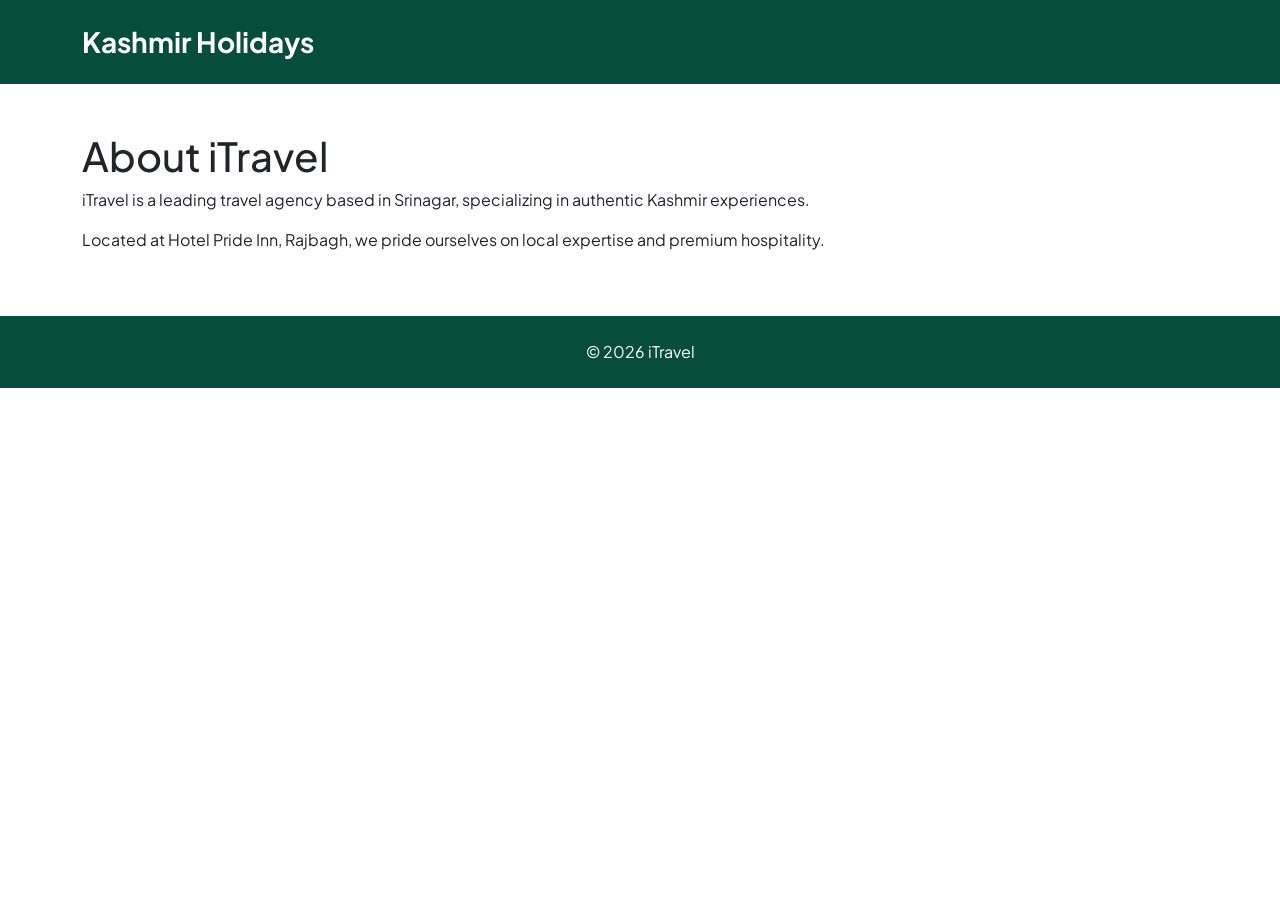
==== client/about-us.html @ 12d48814 "Update company details and add essential legal pages to the website Update contact information, comp" ====
<!DOCTYPE html>
<html lang="en">
<head>
    <meta charset="UTF-8">
    <meta name="viewport" content="width=device-width, initial-scale=1.0">
    <title>About Us | Kashmir Holiday Packages</title>
    <link href="https://cdn.jsdelivr.net/npm/bootstrap@5.3.3/dist/css/bootstrap.min.css" rel="stylesheet">
    <link href="https://fonts.googleapis.com/css2?family=Plus+Jakarta+Sans:wght@200..800&display=swap" rel="stylesheet">
    <style>:root { --primary: #064e3b; --accent: #f59e0b; } body { font-family: 'Plus Jakarta Sans', sans-serif; } .bg-primary-custom { background-color: var(--primary); }</style>
</head>
<body>
    <nav class="navbar navbar-expand-lg navbar-dark bg-primary-custom py-3"><div class="container"><a class="navbar-brand fw-bold fs-3" href="index.html">Kashmir Holidays</a></div></nav>
    <div class="container py-5">
        <h1>About iTravel</h1>
        <p>iTravel is a leading travel agency based in Srinagar, specializing in authentic Kashmir experiences.</p>
        <p>Located at Hotel Pride Inn, Rajbagh, we pride ourselves on local expertise and premium hospitality.</p>
    </div>
    <footer class="bg-primary-custom text-white py-4 text-center"><p class="mb-0">&copy; 2026 iTravel</p></footer>
</body>
</html>
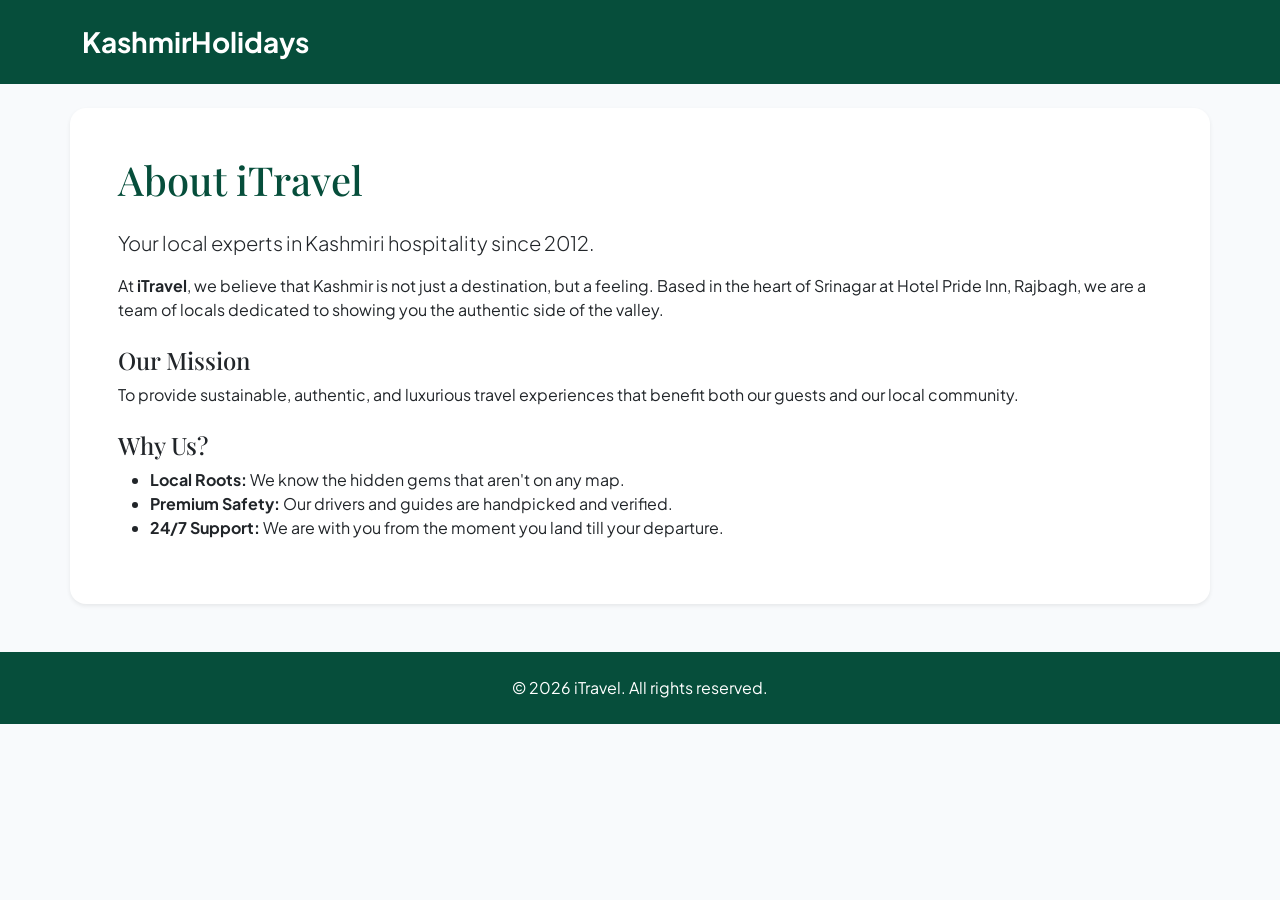
==== commit 5a2d47b4: "Update website content and styling for legal pages and FAQs Updates include adding "iTravel" to page" ====
--- a/client/about-us.html
+++ b/client/about-us.html
@@ -3,18 +3,26 @@
 <head>
     <meta charset="UTF-8">
     <meta name="viewport" content="width=device-width, initial-scale=1.0">
-    <title>About Us | Kashmir Holiday Packages</title>
+    <title>About Us | Kashmir Holiday Packages - iTravel</title>
     <link href="https://cdn.jsdelivr.net/npm/bootstrap@5.3.3/dist/css/bootstrap.min.css" rel="stylesheet">
-    <link href="https://fonts.googleapis.com/css2?family=Plus+Jakarta+Sans:wght@200..800&display=swap" rel="stylesheet">
-    <style>:root { --primary: #064e3b; --accent: #f59e0b; } body { font-family: 'Plus Jakarta Sans', sans-serif; } .bg-primary-custom { background-color: var(--primary); }</style>
+    <link href="https://fonts.googleapis.com/css2?family=Plus+Jakarta+Sans:wght@200..800&family=Playfair+Display:wght@700&display=swap" rel="stylesheet">
+    <style>:root { --primary: #064e3b; --accent: #f59e0b; } body { font-family: 'Plus Jakarta Sans', sans-serif; background: #f8fafc; } .bg-primary-custom { background-color: var(--primary); } h1, h2 { font-family: 'Playfair Display', serif; color: var(--primary); }</style>
 </head>
 <body>
-    <nav class="navbar navbar-expand-lg navbar-dark bg-primary-custom py-3"><div class="container"><a class="navbar-brand fw-bold fs-3" href="index.html">Kashmir Holidays</a></div></nav>
-    <div class="container py-5">
-        <h1>About iTravel</h1>
-        <p>iTravel is a leading travel agency based in Srinagar, specializing in authentic Kashmir experiences.</p>
-        <p>Located at Hotel Pride Inn, Rajbagh, we pride ourselves on local expertise and premium hospitality.</p>
+    <nav class="navbar navbar-expand-lg navbar-dark bg-primary-custom py-3"><div class="container"><a class="navbar-brand fw-bold fs-3" href="index.html">Kashmir<span class="text-accent">Holidays</span></a></div></nav>
+    <div class="container py-5 bg-white shadow-sm mt-4 rounded-4 px-4 px-md-5">
+        <h1 class="mb-4">About iTravel</h1>
+        <p class="lead">Your local experts in Kashmiri hospitality since 2012.</p>
+        <p>At <strong>iTravel</strong>, we believe that Kashmir is not just a destination, but a feeling. Based in the heart of Srinagar at Hotel Pride Inn, Rajbagh, we are a team of locals dedicated to showing you the authentic side of the valley.</p>
+        <h2 class="h4 mt-4">Our Mission</h2>
+        <p>To provide sustainable, authentic, and luxurious travel experiences that benefit both our guests and our local community.</p>
+        <h2 class="h4 mt-4">Why Us?</h2>
+        <ul>
+            <li><strong>Local Roots:</strong> We know the hidden gems that aren't on any map.</li>
+            <li><strong>Premium Safety:</strong> Our drivers and guides are handpicked and verified.</li>
+            <li><strong>24/7 Support:</strong> We are with you from the moment you land till your departure.</li>
+        </ul>
     </div>
-    <footer class="bg-primary-custom text-white py-4 text-center"><p class="mb-0">&copy; 2026 iTravel</p></footer>
+    <footer class="bg-primary-custom text-white py-4 text-center mt-5"><p class="mb-0">&copy; 2026 iTravel. All rights reserved.</p></footer>
 </body>
 </html>
